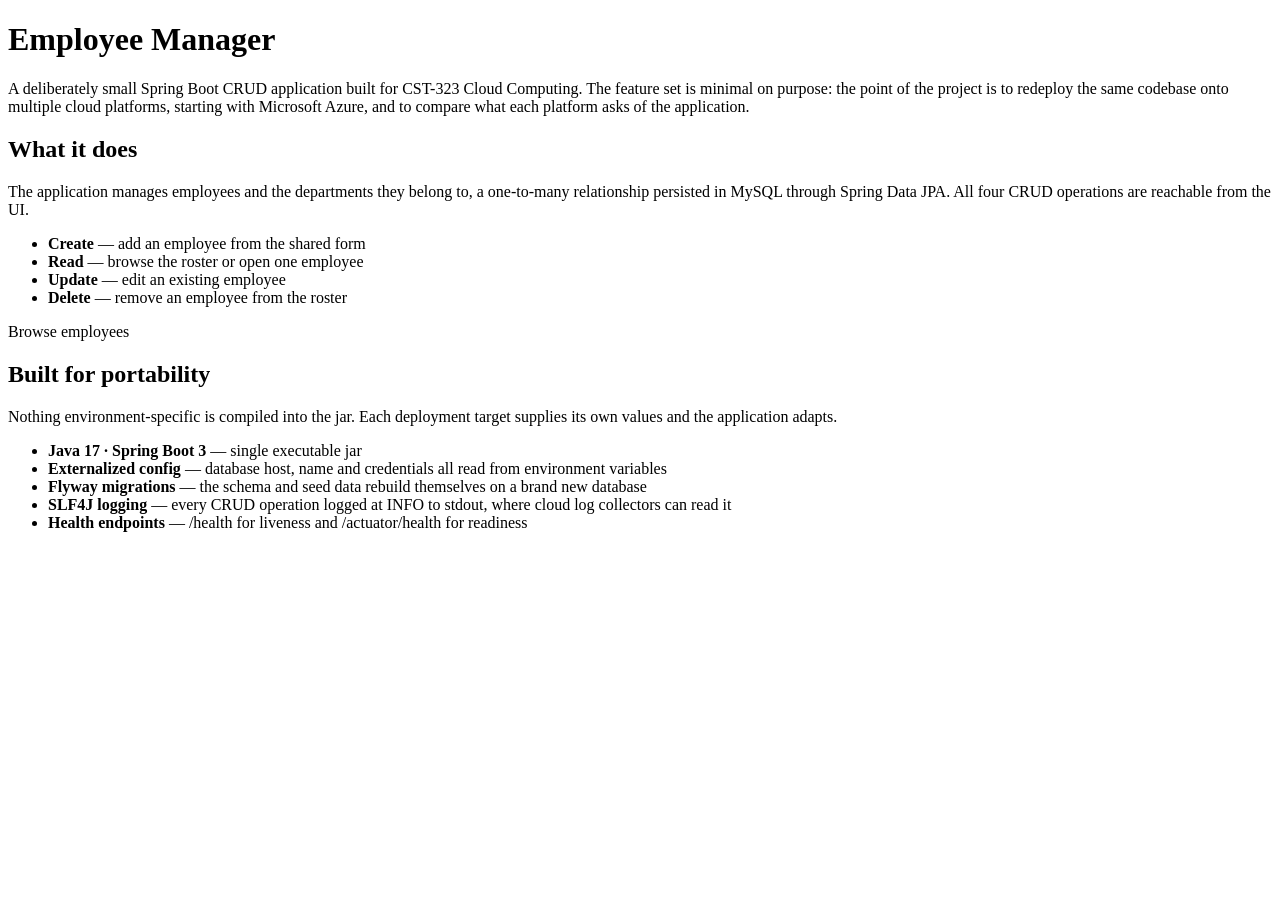
==== src/main/resources/templates/index.html @ a4098cb0 "Initial commit: Employee Manager CRUD application A small Spring Boot 3 / Java 17 CRUD app for CST-3" ====
<!DOCTYPE html>
<html lang="en" xmlns:th="http://www.thymeleaf.org">
<head th:replace="~{fragments/layout :: head('Home')}"></head>
<body class="bg-body-tertiary">

<nav th:replace="~{fragments/layout :: navbar('home')}"></nav>

<main class="container">

    <div class="p-5 mb-4 bg-white border rounded-3 shadow-sm">
        <h1 class="display-6">Employee Manager</h1>
        <p class="lead mb-0">
            A deliberately small Spring Boot CRUD application built for CST-323 Cloud Computing.
            The feature set is minimal on purpose: the point of the project is to redeploy the
            same codebase onto multiple cloud platforms, starting with Microsoft Azure, and to
            compare what each platform asks of the application.
        </p>
    </div>

    <div class="row g-4">
        <div class="col-lg-6">
            <div class="card h-100 shadow-sm">
                <div class="card-body">
                    <h2 class="h5 card-title">What it does</h2>
                    <p class="card-text">
                        The application manages employees and the departments they belong to,
                        a one-to-many relationship persisted in MySQL through Spring Data JPA.
                        All four CRUD operations are reachable from the UI.
                    </p>
                    <ul class="list-unstyled mb-3">
                        <li><strong>Create</strong> &mdash; add an employee from the shared form</li>
                        <li><strong>Read</strong> &mdash; browse the roster or open one employee</li>
                        <li><strong>Update</strong> &mdash; edit an existing employee</li>
                        <li><strong>Delete</strong> &mdash; remove an employee from the roster</li>
                    </ul>
                    <a class="btn btn-primary" th:href="@{/employees}">Browse employees</a>
                </div>
            </div>
        </div>

        <div class="col-lg-6">
            <div class="card h-100 shadow-sm">
                <div class="card-body">
                    <h2 class="h5 card-title">Built for portability</h2>
                    <p class="card-text">
                        Nothing environment-specific is compiled into the jar. Each deployment
                        target supplies its own values and the application adapts.
                    </p>
                    <ul class="list-unstyled mb-0">
                        <li><strong>Java 17 &middot; Spring Boot 3</strong> &mdash; single executable jar</li>
                        <li><strong>Externalized config</strong> &mdash; database host, name and
                            credentials all read from environment variables</li>
                        <li><strong>Flyway migrations</strong> &mdash; the schema and seed data
                            rebuild themselves on a brand new database</li>
                        <li><strong>SLF4J logging</strong> &mdash; every CRUD operation logged at
                            INFO to stdout, where cloud log collectors can read it</li>
                        <li><strong>Health endpoints</strong> &mdash;
                            <a th:href="@{/health}">/health</a> for liveness and
                            <a th:href="@{/actuator/health}">/actuator/health</a> for readiness</li>
                    </ul>
                </div>
            </div>
        </div>
    </div>

</main>

<footer th:replace="~{fragments/layout :: footer}"></footer>
<th:block th:replace="~{fragments/layout :: scripts}"></th:block>

</body>
</html>
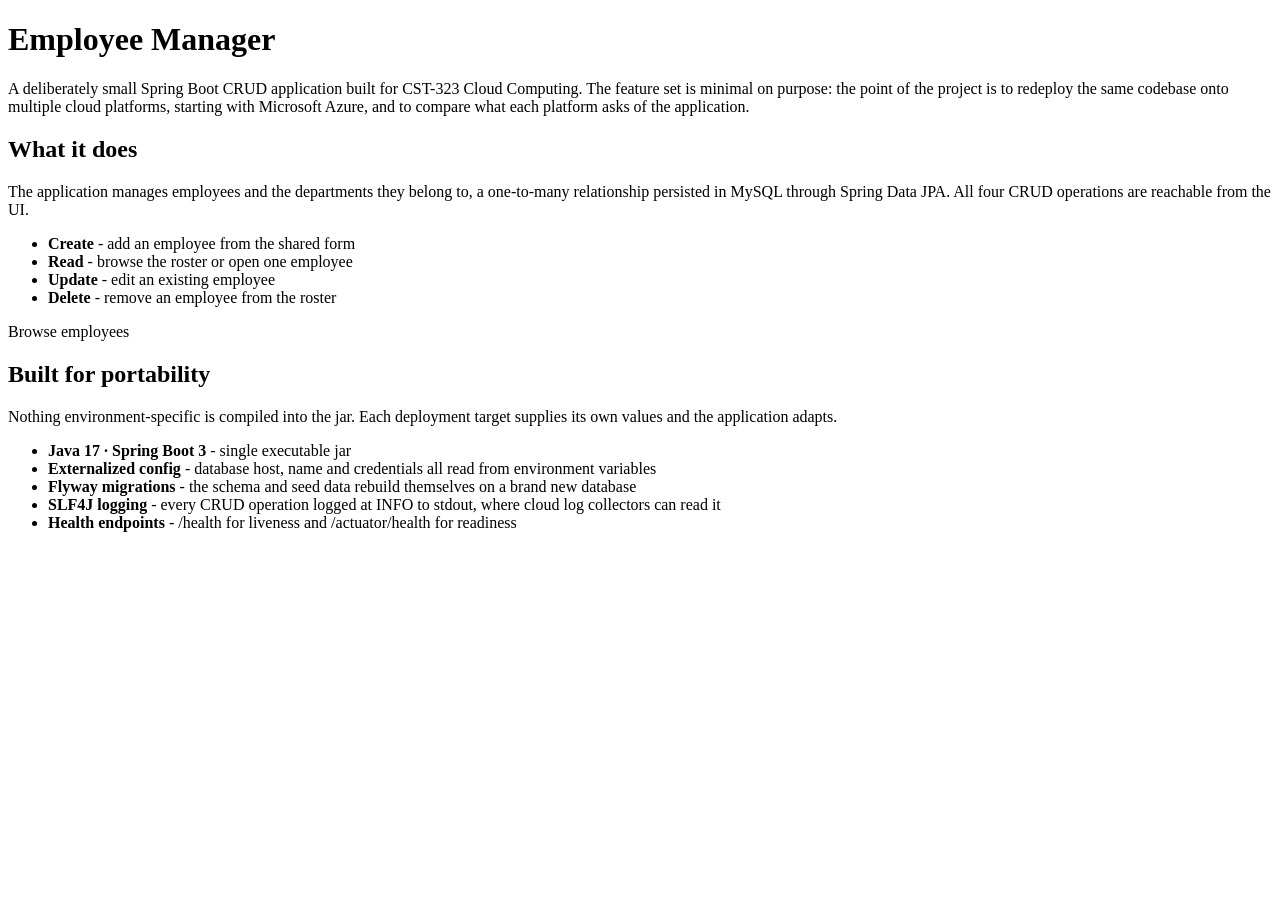
==== commit 89a9948d: "Replace em dashes with hyphens Swaps every em dash for a plain hyphen across the prose that ships wi" ====
--- a/src/main/resources/templates/index.html
+++ b/src/main/resources/templates/index.html
@@ -28,10 +28,10 @@
                         All four CRUD operations are reachable from the UI.
                     </p>
                     <ul class="list-unstyled mb-3">
-                        <li><strong>Create</strong> &mdash; add an employee from the shared form</li>
-                        <li><strong>Read</strong> &mdash; browse the roster or open one employee</li>
-                        <li><strong>Update</strong> &mdash; edit an existing employee</li>
-                        <li><strong>Delete</strong> &mdash; remove an employee from the roster</li>
+                        <li><strong>Create</strong> - add an employee from the shared form</li>
+                        <li><strong>Read</strong> - browse the roster or open one employee</li>
+                        <li><strong>Update</strong> - edit an existing employee</li>
+                        <li><strong>Delete</strong> - remove an employee from the roster</li>
                     </ul>
                     <a class="btn btn-primary" th:href="@{/employees}">Browse employees</a>
                 </div>
@@ -47,14 +47,14 @@
                         target supplies its own values and the application adapts.
                     </p>
                     <ul class="list-unstyled mb-0">
-                        <li><strong>Java 17 &middot; Spring Boot 3</strong> &mdash; single executable jar</li>
-                        <li><strong>Externalized config</strong> &mdash; database host, name and
+                        <li><strong>Java 17 &middot; Spring Boot 3</strong> - single executable jar</li>
+                        <li><strong>Externalized config</strong> - database host, name and
                             credentials all read from environment variables</li>
-                        <li><strong>Flyway migrations</strong> &mdash; the schema and seed data
+                        <li><strong>Flyway migrations</strong> - the schema and seed data
                             rebuild themselves on a brand new database</li>
-                        <li><strong>SLF4J logging</strong> &mdash; every CRUD operation logged at
+                        <li><strong>SLF4J logging</strong> - every CRUD operation logged at
                             INFO to stdout, where cloud log collectors can read it</li>
-                        <li><strong>Health endpoints</strong> &mdash;
+                        <li><strong>Health endpoints</strong> -
                             <a th:href="@{/health}">/health</a> for liveness and
                             <a th:href="@{/actuator/health}">/actuator/health</a> for readiness</li>
                     </ul>
